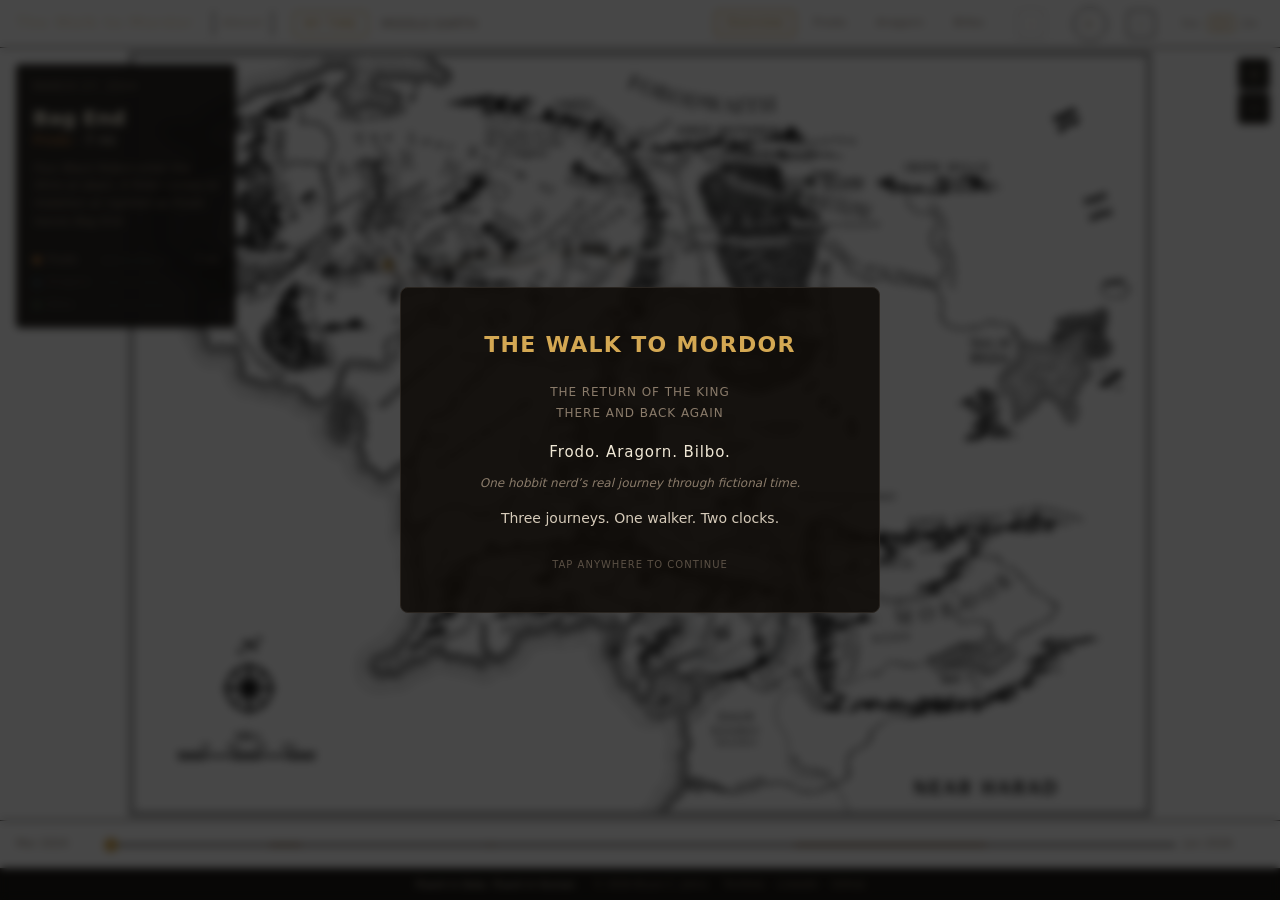
==== docs/static/index.html @ e33cec84 "feat(ui): add journey completion modal" ====
<!DOCTYPE html>
<html lang="en">
<head>
  <meta charset="utf-8">
  <meta name="viewport" content="width=device-width, initial-scale=1">
  <title>Walk to Mordor | A Personal Journey Through Middle-earth</title>
  <meta content="Bryan C. Johns" name="author" />
  <meta name="description" content="A personal walking journey mapped onto the journeys of Bilbo, Frodo, and Aragorn through Middle-earth, combining real-world steps, maps, and Tolkien's chronology.">

  <!-- Favicon -->
  <link rel="icon" type="image/x-icon" href="images/favicon.ico" />
  
  <!-- Open Graph metadata for social sharing -->
  <meta property="og:type" content="website" />
  <meta
    property="og:title"
    content="Walk to Mordor | A Personal Journey Through Middle-earth"
  />
  <meta
    property="og:description"
    content="A personal walking journey mapped onto the journeys of Bilbo, Frodo, and Aragorn through Middle-earth, combining real-world steps, maps, and Tolkien's chronology."
  />
  <meta
    property="og:image"
    content="https://johbry17.github.io/Walk-to-Mordor/static/images/masthead.png"
  />
  <meta property="og:image:width" content="1200" />
  <meta property="og:image:height" content="630" />
  <meta
    property="og:url"
    content="https://johbry17.github.io/Walk-to-Mordor/"
  />

  <!-- Twitter / X -->
  <meta name="twitter:card" content="summary_large_image" />
  <meta
    name="twitter:title"
    content="Walk to Mordor | A Personal Journey Through Middle-earth"
  />
  <meta
    name="twitter:description"
    content="A personal walking journey mapped onto the journeys of Bilbo, Frodo, and Aragorn through Middle-earth."
  />
  <meta
    name="twitter:image"
    content="https://johbry17.github.io/Walk-to-Mordor/static/images/masthead.png"
  />

  <!-- Stylesheet -->
  <link rel="stylesheet" href="css/styles.css">

</head>
<body>

  <!-- ── Header ───────────────────────────────────────────────────── -->
  <header class="site-header" role="banner">
    <div class="header-title">
      <span class="title-main">The Walk to Mordor</span>
      <!-- <span class="title-sub">Hobbit walkin' Middle-Earth</span> -->
    </div>

    <a href="about.html" class="header-about" title="About this project">About</a>

    <div class="clock-toggle" role="group" aria-label="Time mode">
      <button class="clock-btn active" data-clock="MY" aria-pressed="true" title="Follow my daily walking mileage, 2024-2026">My Time</button>
      <button class="clock-btn"        data-clock="ME" aria-pressed="false" title="Follow Tolkien's calendar of events, T.A. 2941-3019">Middle-earth</button>
    </div>

    <div class="mobile-header-break" aria-hidden="true"></div>

    <nav class="mode-nav" role="tablist" aria-label="Journey mode">
      <button class="mode-btn active" data-mode="ALL"     role="tab" aria-selected="true"  tabindex="0" title="Show the whole story">Overview</button>
      <button class="mode-btn"        data-mode="Mordor"  role="tab" aria-selected="false" tabindex="-1" title="Follow Frodo's journey">Frodo</button>
      <button class="mode-btn"        data-mode="Return"  role="tab" aria-selected="false" tabindex="-1" title="Follow Aragorn's journey">Aragorn</button>
      <button class="mode-btn"        data-mode="Hobbit"  role="tab" aria-selected="false" tabindex="-1" title="Follow Bilbo's journey">Bilbo</button>
    </nav>

    <button id="tl-prev" class="tl-nav-btn" aria-label="Previous step" title="Previous date (←)" disabled>‹</button>
    <button id="play-btn" class="play-btn" aria-label="Play journey" title="Play journey">
      <svg class="icon-play"  viewBox="0 0 24 24" aria-hidden="true"><polygon points="5,3 19,12 5,21"/></svg>
      <svg class="icon-pause" viewBox="0 0 24 24" aria-hidden="true" style="display:none"><rect x="6" y="4" width="4" height="16"/><rect x="14" y="4" width="4" height="16"/></svg>
    </button>
    <button id="tl-next" class="tl-nav-btn" aria-label="Next step" title="Next date (→)">›</button>

    <div class="tl-speed" role="group" aria-label="Playback speed">
      <button class="speed-btn" data-speed="0.5" aria-pressed="false" aria-label="Half speed" title="Play at half speed">½×</button>
      <button class="speed-btn active" data-speed="1" aria-pressed="true" aria-label="Normal speed" title="Play at normal speed">1×</button>
      <button class="speed-btn" data-speed="2" aria-pressed="false" aria-label="Double speed" title="Play at double speed">2×</button>
    </div>
  </header>

  <!-- ── Main area (map + info panel) ─────────────────────────────── -->
  <main class="main-area">

    <!-- Info panel floats over the map -->
    <aside class="info-panel" aria-live="polite" aria-label="Journey information">
      <div class="info-date" id="info-date">—</div>

      <div id="info-body"></div>

      <!-- Journey status rows (OVERVIEW mode, desktop only) -->
      <div class="journey-rows" id="journey-rows">
        <div class="journey-row" data-journey="Mordor">
          <span class="jr-dot" style="background:#C17F40"></span>
          <span class="jr-name">Frodo</span>
          <div class="jr-bar"><div class="jr-fill" id="fill-Mordor"></div></div>
          <span class="jr-val" id="val-Mordor">—</span>
        </div>
        <div class="journey-row" data-journey="Return">
          <span class="jr-dot" style="background:#4A7C8E"></span>
          <span class="jr-name">Aragorn</span>
          <div class="jr-bar"><div class="jr-fill" id="fill-Return"></div></div>
          <span class="jr-val" id="val-Return">—</span>
        </div>
        <div class="journey-row" data-journey="Hobbit">
          <span class="jr-dot" style="background:#5F8A5A"></span>
          <span class="jr-name">Bilbo</span>
          <div class="jr-bar"><div class="jr-fill" id="fill-Hobbit"></div></div>
          <span class="jr-val" id="val-Hobbit">—</span>
        </div>
      </div>
    </aside>

    <!-- Pause badge and reset: outside the transformable layer so they stay fixed -->
    <!-- Timeline state badges -->
    <div class="pause-badge" id="pause-badge" hidden>
      <span>⏸ Month-Long Pause</span><br>to Lament for Gandalf
    </div>
    <div class="timeline-badge timeline-badge--between" id="between-badge" hidden>
      ↔ Between Walking Challenges
    </div>
    <div class="timeline-badge timeline-badge--gap" id="gap-badge" hidden>
      Many Years Later…
    </div>

    <!-- Floating map controls: zoom + reset, top-right -->
    <div class="map-controls" role="group" aria-label="Map controls">
      <button class="map-ctrl-btn" id="zoom-in"   aria-label="Zoom in"       title="Zoom in">+</button>
      <button class="map-ctrl-btn" id="zoom-out"  aria-label="Zoom out"      title="Zoom out">−</button>
      <button class="map-ctrl-btn" id="reset-view" aria-label="Reset map view" title="Reset view (double-click map)">&#8857;</button>
    </div>

    <!-- Viewport clips; layer transforms for zoom/pan -->
    <div class="map-viewport" id="map-viewport">
      <div class="map-layer" id="map-layer">
        <img id="base-map"
             src="assets/preview-mapome-slim.svg"
             alt="Middle-earth map (mapome by k1tesurfen, CC BY-SA 4.0)"
             draggable="false">

        <svg id="overlay"
             viewBox="0 0 3200 2400"
             preserveAspectRatio="xMidYMid meet"
             aria-hidden="true">
          <!-- Populated by map.js -->
        </svg>
      </div>
    </div>

  </main>

  <!-- ── Timeline bar ──────────────────────────────────────────────── -->
  <footer class="timeline-bar" role="contentinfo">
    <span class="tl-label" id="tl-start" aria-hidden="true">—</span>

    <div class="tl-slider-wrap">
      <input type="range"
             id="timeline"
             class="timeline-slider"
             min="0" max="100" value="0" step="1"
             aria-label="Timeline position">
    </div>

    <span class="tl-label" id="tl-end" aria-hidden="true">—</span>
  </footer>

  <!-- Site footer -->
  <footer class="site-footer" role="contentinfo">
    <span class="footer-tagline">Fluent in Data. Fluent in Human.</span>

    <span class="footer-owner">
      &copy; <span id="copyright-year">2026</span>
      Bryan C. Johns
    </span>

    <nav class="footer-links" aria-label="External links">

      <a
        href="https://informedwanderer.com/"
        target="_blank"
        rel="noopener noreferrer"
        class="portfolio-link"
      >
        Portfolio
      </a>

      <a
        href="https://www.linkedin.com/in/b-johns/"
        target="_blank"
        rel="noopener noreferrer"
        class="linkedin-link"
      >
        LinkedIn
      </a>

      <a
        href="https://github.com/johbry17/walk-to-mordor"
        target="_blank"
        rel="noopener noreferrer"
        class="github-link"
      >
        GitHub
      </a>
    </nav>
  </footer>

  <script>
    const yearElement = document.getElementById('copyright-year');
    if (yearElement) {
      yearElement.textContent = new Date().getFullYear();
    }
  </script>

  <!-- Welcome modal — opens on every visit -->
  <dialog id="welcome-dialog" class="welcome-dialog">
    <div class="welcome-content">
      <h1 class="welcome-title">The Walk to Mordor</h1>
      <p class="welcome-subtitle">The Return of the King</p>
      <p class="welcome-subtitle">There and Back Again</p>
      <p class="welcome-characters">Frodo. Aragorn. Bilbo.</p>
      <p class="welcome-tagline">One hobbit nerd&#8217;s real journey through fictional time.</p>
      <p class="welcome-stat">Three journeys. One walker. Two clocks.</p>
      <p class="welcome-cta">Tap anywhere to continue</p>
    </div>
  </dialog>

  <!-- Clock / controls explainer — shown after welcome modal -->
  <div
    id="clock-popover"
    class="clock-popover"
    role="dialog"
    aria-label="Timeline instructions"
    hidden
  >

    <div class="clock-popover-title">Two timelines, one journey</div>

    <p>
      <strong>My Time</strong> follows my actual walks, 2024–2026.<br>
      <strong>Middle-earth Time</strong> follows Tolkien's chronology.
    </p>

    <p class="clock-popover-controls">
      <!-- <strong>Ready to explore?</strong> -->
      Play with <strong>▶</strong>, step days with <strong>‹ ›</strong>, and change speed with <strong>½×</strong> · <strong>1×</strong> · <strong>2×</strong>.
      Choose <strong>Overview</strong> for the whole story, or a <strong>character</strong> to follow one journey.
    </p>
  </div>

  <!-- Journey completion modal — My Time / Overview endpoint -->
  <dialog id="completion-dialog" class="completion-dialog">
    <div class="completion-content">
      <div class="completion-kicker">THE JOURNEY IS COMPLETE</div>

      <div class="completion-miles">4,400+ miles walked.</div>

      <!-- <div class="completion-journeys">
        Frodo. Aragorn. Bilbo.<br>
        Three journeys. One walker.
      </div> -->

      <div class="completion-rule"></div>

      <div class="completion-comparison">
        That's roughly the length of the<br>
        <strong>Silk Road.</strong>
      </div>

      <div class="completion-prompt">Tap anywhere to continue</div>
    </div>
  </dialog>

  <script src="js/timeline.js"></script>
  <script src="js/map.js"></script>
  <script src="js/pan-zoom.js"></script>
  <script src="js/app.js"></script>
</body>
</html>
---- docs/static/css/styles.css ----
/* ── Design tokens ──────────────────────────────────────────────────── */
:root {
  /* --bg:          #13110D; */
  --bg-overlay:  rgba(15, 12, 8, 0.88);
  --text:        #D6CBBA;
  --text-muted:  #8A7B6A; /* #6E6355 */
  --text-bright: #F0E8D6;
  --border:      #2A2520;

  --frodo:       #C17F40;
  --aragorn:     #4A7C8E;
  --bilbo:       #5F8A5A;
  --gold:        #D4A853;
  --pause:       #8B5E3C;

  --font: 'Segoe UI', system-ui, -apple-system, sans-serif;
  --radius: 4px;
  --transition: 120ms ease;
}

/* ── Reset ──────────────────────────────────────────────────────────── */
*, *::before, *::after { box-sizing: border-box; margin: 0; padding: 0; }

html, body {
  height: 100%;
  overflow: hidden;
}

body {
  display: flex;
  flex-direction: column;
  background: var(--bg);
  color: var(--text);
  font-family: var(--font);
  font-size: 14px;
  line-height: 1.5;
}

/* ── Welcome modal ──────────────────────────────────────────────────── */
.welcome-dialog {
  background: var(--bg-overlay);
  border: 1px solid var(--border);
  border-radius: 8px;
  padding: 2.5rem 3rem;
  max-width: 480px;
  width: 90vw;
  margin: auto;
  color: var(--text);
  font-family: var(--font);
  cursor: pointer;
  text-align: center;
  outline: none;
}

.welcome-dialog::backdrop {
  background: rgba(0, 0, 0, 0.72);
  backdrop-filter: blur(4px);
}

.welcome-title {
  font-size: 22px;
  font-weight: 600;
  color: var(--gold);
  letter-spacing: 0.06em;
  margin: 0 0 1.4rem;
  text-transform: uppercase;
}

.welcome-subtitle {
  font-size: 12px;
  color: var(--text-muted);
  letter-spacing: 0.08em;
  text-transform: uppercase;
  margin: 0.2rem 0;
}

.welcome-characters {
  font-size: 15px;
  color: var(--text-bright);
  letter-spacing: 0.06em;
  margin: 1.2rem 0 0.6rem;
}

.welcome-tagline {
  font-size: 12px;
  color: var(--text-muted);
  font-style: italic;
  margin: 0.4rem 0;
}

.welcome-stat {
  font-size: 14px;
  color: var(--text);
  font-weight: 500;
  margin: 1rem 0 0.2rem;
}

.welcome-aside {
  font-size: 11px;
  color: var(--text-muted);
  margin: 0 0 0.4rem;
}

.welcome-cta {
  font-size: 10px;
  color: var(--text-muted);
  letter-spacing: 0.1em;
  text-transform: uppercase;
  margin-top: 1.8rem;
  opacity: 0.6;
}

@media (max-width: 640px) {
  .welcome-dialog { padding: 2rem 1.5rem; }
  .welcome-title  { font-size: 18px; }
}

/* ── Clock / controls popover ─────────────────────────────────────── */
.clock-popover {
  position: fixed;
  z-index: 2000;

  width: min(330px, calc(100vw - 24px));
  padding: 16px 18px 15px;

  background: var(--bg-overlay);
  backdrop-filter: blur(8px);
  -webkit-backdrop-filter: blur(8px);

  color: var(--text);
  border: 1px solid var(--border);
  border-radius: var(--radius);

  box-shadow: 0 5px 20px rgba(0, 0, 0, 0.35);

  font-family: var(--font);
  font-size: 13px;
  line-height: 1.5;

  cursor: pointer;
  opacity: 0;
  transform: translateY(-4px);
  transition:
    opacity 180ms ease,
    transform 180ms ease;
}

.clock-popover.visible {
  opacity: 1;
  transform: translateY(0);
}

.clock-popover[hidden] {
  display: none;
}

.clock-popover-title {
  margin-bottom: 7px;
  padding-right: 18px;

  color: var(--text-bright);
  font-size: 15px;
  font-weight: 600;
  line-height: 1.3;
}

.clock-popover p {
  margin: 0;
}

.clock-popover strong {
  color: var(--gold);
  font-weight: 600;
}

.clock-popover-controls {
  margin-top: 10px !important;
  padding-top: 9px;

  border-top: 1px solid var(--border);
}

/* Little pointer toward the clock toggle */
.clock-popover::before {
  content: "";

  position: absolute;
  top: -7px;
  right: 34px;

  width: 12px;
  height: 12px;

  background: var(--bg-overlay);

  border-left: 1px solid var(--border);
  border-top: 1px solid var(--border);

  transform: rotate(45deg);
}

/* Mobile: anchor it to the bottom rather than squeezing the header */
@media (max-width: 640px) {

  .clock-popover {
    left: 12px !important;
    right: 12px;

    bottom: 64px;
    top: auto !important;

    width: auto;

    transform: translateY(4px);
  }

  .clock-popover.visible {
    transform: translateY(0);
  }

  .clock-popover::before {
    display: none;
  }
}


/* ── Journey completion modal ─────────────────────────────────────── */
.completion-dialog {
  width: min(520px, calc(100vw - 40px));
  margin: auto;
  padding: 0;
  border: 1px solid rgba(193, 127, 64, 0.45);
  border-radius: 4px;
  background: rgba(20, 25, 24, 0.97);
  color: #eee8dc;
  box-shadow: 0 20px 70px rgba(0, 0, 0, 0.55);
}

/* .completion-dialog::backdrop {
  background: rgba(8, 12, 11, 0.58);
  backdrop-filter: blur(3px);
} */

.completion-content {
  padding: 42px 38px 34px;
  text-align: center;
}

.completion-kicker {
  margin-bottom: 22px;
  color: #c17f40;
  font-size: 0.72rem;
  font-weight: 700;
  letter-spacing: 0.2em;
}

.completion-miles {
  margin-bottom: 24px;
  font-size: clamp(1.7rem, 5vw, 2.25rem);
  font-weight: 500;
  letter-spacing: 0.02em;
}

.completion-journeys {
  color: #d8d2c7;
  font-size: 1rem;
  line-height: 1.65;
}

.completion-rule {
  width: 48px;
  height: 1px;
  margin: 28px auto;
  background: rgba(193, 127, 64, 0.55);
}

.completion-comparison {
  color: #aaa79f;
  font-size: 0.92rem;
  line-height: 1.65;
}

.completion-comparison strong {
  color: #eee8dc;
  font-size: 1.05rem;
  font-weight: 500;
}

.completion-prompt {
  margin-top: 30px;
  color: #88857e;
  font-size: 0.68rem;
  letter-spacing: 0.08em;
}

@media (max-width: 600px) {
  .completion-content {
    padding: 34px 26px 28px;
  }

  .completion-dialog {
    width: calc(100vw - 28px);
  }
}

/* ── Header ─────────────────────────────────────────────────────────── */
.site-header {
  display: flex;
  align-items: center;
  gap: 20px;
  padding: 0 16px;
  height: 48px;
  border-bottom: 1px solid var(--border);
  flex-shrink: 0;
  /* background: rgba(10, 8, 5, 0.7); */
}

.header-title {
  display: flex;
  flex-direction: column;
  line-height: 1.15;
  flex-shrink: 0;
}
.title-main {
  font-size: 15px;
  font-weight: 600;
  color: var(--text-bright);
  letter-spacing: 0.04em;
}
.title-sub {
  font-size: 10px;
  color: var(--text-muted);
  letter-spacing: 0.06em;
  text-transform: uppercase;
}

/* About link */
.header-about {
  flex-shrink: 0;
  padding: 4px 8px;

  color: var(--text);
  text-decoration: none;

  font-size: 11px;
  font-weight: 600;
  letter-spacing: 0.08em;
  /* text-transform: uppercase; */

  border-left: 1px solid var(--border);
  border-right: 1px solid var(--border);

  transition:
    color var(--transition),
    border-color var(--transition);
}

.header-about:hover {
  color: var(--gold);
  border-color: var(--gold);
}

.header-about:focus-visible {
  outline: 2px solid var(--gold);
  outline-offset: 2px;
}

/* Clock toggle */
.clock-toggle {
  display: flex;
  gap: 2px;
  margin-right: auto;
  flex-shrink: 0;
}

.clock-btn {
  background: none;
  border: 1px solid transparent;
  color: var(--text-muted);
  padding: 3px 10px;
  border-radius: var(--radius);
  font: inherit;
  font-size: 12px;
  letter-spacing: 0.04em;
  text-transform: uppercase;
  cursor: pointer;
  transition: color var(--transition), border-color var(--transition), background var(--transition);
}
.clock-btn:hover { color: var(--text); border-color: var(--text-muted); }
.clock-btn.active,
.clock-btn[aria-pressed="true"] {
  color: var(--gold);
  border-color: var(--gold);
  background: rgba(255, 255, 255, 0.06);
}
.clock-btn:focus-visible { outline: 2px solid var(--gold); outline-offset: 2px; }

/* Mobile header break */
.mobile-header-break { display: none; }

/* Mode navigation */
.mode-nav {
  display: flex;
  gap: 4px;
  flex-shrink: 0;
}

.mode-btn {
  background: none;
  border: 1px solid transparent;
  color: var(--text-muted);
  padding: 4px 12px;
  border-radius: var(--radius);
  font: inherit;
  font-size: 11px;
  letter-spacing: 0.05em;
  /* text-transform: uppercase; */
  cursor: pointer;
  transition: color var(--transition), border-color var(--transition), background var(--transition);
}

.mode-btn:hover {
  color: var(--text);
  border-color: var(--border);
}

.mode-btn.active,
.mode-btn[aria-selected="true"] {
  color: var(--gold);
  border-color: var(--gold);
  background: rgba(212, 168, 83, 0.08);
}

.mode-btn:focus-visible {
  outline: 2px solid var(--gold);
  outline-offset: 2px;
}

/* Per-mode color accent when active */
.mode-btn[data-mode="Mordor"].active  { color: var(--frodo);   border-color: var(--frodo);   background: rgba(193, 127, 64, 0.1); }
.mode-btn[data-mode="Return"].active  { color: var(--aragorn); border-color: var(--aragorn); background: rgba(74, 124, 142, 0.1); }
.mode-btn[data-mode="Hobbit"].active  { color: var(--bilbo);   border-color: var(--bilbo);   background: rgba(95, 138, 90, 0.1); }

/* Play button */
.play-btn {
  margin-left: 8px;
  width: 34px;
  height: 34px;
  border-radius: 50%;
  border: 1px solid var(--border);
  background: rgba(255,255,255,0.04);
  color: var(--text);
  cursor: pointer;
  display: flex;
  align-items: center;
  justify-content: center;
  transition: border-color var(--transition), background var(--transition);
  flex-shrink: 0;
}
.play-btn:hover    { border-color: var(--gold); background: rgba(212, 168, 83, 0.1); }
.play-btn.playing  { border-color: var(--gold); color: var(--gold); }
.play-btn:focus-visible { outline: 2px solid var(--gold); outline-offset: 2px; }
.play-btn svg { width: 14px; height: 14px; fill: currentColor; }

/* ── Main area ──────────────────────────────────────────────────────── */
.main-area {
  flex: 1;
  position: relative;
  overflow: hidden;
  min-height: 0;
}

/* ── Map container ──────────────────────────────────────────────────── */
.map-viewport {
  position: absolute;
  inset: 0;
  overflow: hidden;
  cursor: grab;
  user-select: none;
  -webkit-user-select: none;
  touch-action: none;  /* pointer events own all map gestures */
}

.map-viewport.dragging {
  cursor: grabbing;
}

.map-layer {
  position: absolute;
  inset: 0;
  width: 100%;
  height: 100%;
  transform-origin: 0 0;
}

#base-map {
  display: block;
  width: 100%;
  height: 100%;
  object-fit: contain;
  object-position: center;
  user-select: none;
}

#overlay {
  position: absolute;
  inset: 0;
  width: 100%;
  height: 100%;
  pointer-events: none;
}

/* ── Info panel ─────────────────────────────────────────────────────── */
.info-panel {
  position: absolute;
  top: 16px;
  left: 16px;
  z-index: 10;
  background: var(--bg-overlay);
  backdrop-filter: blur(8px);
  -webkit-backdrop-filter: blur(8px);
  border: 1px solid var(--border);
  border-radius: var(--radius);
  padding: 14px 16px;
  min-width: 180px;
  max-width: 220px;
  display: flex;
  flex-direction: column;
  gap: 10px;
}

.info-date {
  font-size: 11px;
  letter-spacing: 0.08em;
  text-transform: uppercase;
  color: var(--text-muted);
}

.info-place {
  font-size: 20px;
  font-weight: 600;
  color: var(--text-bright);
  line-height: 1.2;
}

.info-miles {
  font-size: 13px;
  color: var(--gold);
  font-variant-numeric: tabular-nums;
}

.info-journey {
  font-size: 11px;
  color: var(--text-muted);
  text-transform: uppercase;
  letter-spacing: 0.06em;
  line-height: 1.6;
}

.info-journey strong {
  display: block;
  font-size: 13px;
  color: var(--text);
  text-transform: none;
  letter-spacing: 0;
  font-weight: 600;
  margin-bottom: 1px;
}

.info-event {
  font-size: 11.5px;
  color: var(--text-muted);
  font-style: italic;
  border-top: 1px solid var(--border);
  padding-top: 8px;
  line-height: 1.55;
}
.info-event.pause-event { color: var(--pause); }

/* Journey progress rows */
.journey-rows {
  display: flex;
  flex-direction: column;
  gap: 6px;
  border-top: 1px solid var(--border);
  padding-top: 10px;
}

.journey-row {
  display: grid;
  grid-template-columns: 8px 50px 1fr 44px;
  align-items: center;
  gap: 6px;
  font-size: 11px;
  opacity: 0.4;
  transition: opacity var(--transition);
}
.journey-row.has-progress { opacity: 1; }

.jr-dot  { width: 8px; height: 8px; border-radius: 50%; flex-shrink: 0; }
.jr-name { color: var(--text-muted); white-space: nowrap; }
.jr-bar  { height: 3px; background: rgba(255,255,255,0.08); border-radius: 2px; overflow: hidden; }
.jr-fill { height: 100%; border-radius: 2px; transition: width 200ms ease; width: 0; }
.jr-val  { text-align: right; color: var(--text-muted); font-variant-numeric: tabular-nums; white-space: nowrap; }

#fill-Mordor { background: var(--frodo); }
#fill-Return { background: var(--aragorn); }
#fill-Hobbit { background: var(--bilbo); }

/* Pause badges — centred near the top of the map area */
.pause-badge {
  position: absolute;
  top: 10px;
  left: 50%;
  transform: translateX(-50%);
  z-index: 11;
  background: rgba(139, 94, 60, 0.85);
  backdrop-filter: blur(8px);
  border: 1px solid var(--pause);
  border-radius: var(--radius);
  padding: 5px 12px;
  font-size: 11px;
  color: #E8C49A;
  letter-spacing: 0.05em;
  white-space: nowrap;
  pointer-events: none;
}

/* Timeline state badges */
.timeline-badge {
  position: absolute;
  top: 10px;
  left: 50%;
  transform: translateX(-50%);
  z-index: 11;

  backdrop-filter: blur(8px);
  -webkit-backdrop-filter: blur(8px);

  border: 1px solid;
  border-radius: var(--radius);
  padding: 5px 12px;

  font-size: 11px;
  letter-spacing: 0.05em;
  white-space: nowrap;
  pointer-events: none;
}

.timeline-badge--between {
  background: rgba(110, 99, 85, 0.82);
  border-color: var(--text-muted);
  color: var(--text);
}

.timeline-badge--gap {
  background: rgba(74, 124, 142, 0.82);
  border-color: var(--aragorn);
  color: var(--text-bright);
}

/* ── Map controls (zoom + reset) ────────────────────────────── */
.map-controls {
  position: absolute;
  top: 10px;
  right: 10px;
  z-index: 10;
  display: flex;
  flex-direction: column;
  gap: 2px;
}

.map-ctrl-btn {
  width: 32px;
  height: 32px;
  background: var(--bg-overlay);
  backdrop-filter: blur(8px);
  -webkit-backdrop-filter: blur(8px);
  border: 1px solid var(--border);
  border-radius: var(--radius);
  color: var(--text-muted);
  font-size: 17px;
  line-height: 1;
  font-family: var(--font);
  cursor: pointer;
  display: flex;
  align-items: center;
  justify-content: center;
  transition: color var(--transition), border-color var(--transition);
}
.map-ctrl-btn:hover { border-color: var(--gold); color: var(--text); }
.map-ctrl-btn:focus-visible { outline: 2px solid var(--gold); outline-offset: 2px; }

/* Reset button hides until the view is non-default */
#reset-view { display: none; }
#reset-view.visible { display: flex; }

/* ── Timeline bar ──────────────────────────────────────────────────── */
.timeline-bar {
  display: flex;
  align-items: center;
  gap: 8px;
  padding: 8px 16px;
  border-top: 1px solid var(--border);
  flex-shrink: 0;
  height: 48px;
}

/* ── Prev / Next nav buttons ───────────────────────────────── */
.tl-nav-btn {
  width: 28px;
  height: 28px;
  background: none;
  border: 1px solid var(--border);
  border-radius: var(--radius);
  color: var(--text-muted);
  font-size: 16px;
  line-height: 1;
  font-family: var(--font);
  cursor: pointer;
  display: flex;
  align-items: center;
  justify-content: center;
  flex-shrink: 0;
  transition: color var(--transition), border-color var(--transition);
}
.tl-nav-btn:hover:not(:disabled) { border-color: var(--gold); color: var(--text); }
.tl-nav-btn:disabled { opacity: 0.3; cursor: default; }
.tl-nav-btn:focus-visible { outline: 2px solid var(--gold); outline-offset: 2px; }

/* ── Speed control ───────────────────────────────────────────── */
.tl-speed {
  display: flex;
  gap: 2px;
  flex-shrink: 0;
}

.speed-btn {
  background: none;
  border: 1px solid transparent;
  border-radius: var(--radius);
  color: var(--text-muted);
  font-size: 10px;
  padding: 2px 5px;
  cursor: pointer;
  font-family: var(--font);
  letter-spacing: 0.02em;
  transition: color var(--transition), border-color var(--transition), background var(--transition);
}
.speed-btn:hover { color: var(--text); border-color: var(--border); }
.speed-btn.active,
.speed-btn[aria-pressed="true"] {
  color: var(--gold);
  border-color: var(--gold);
  background: rgba(212, 168, 83, 0.08);
}
.speed-btn:focus-visible { outline: 2px solid var(--gold); outline-offset: 2px; }

.tl-label {
  font-size: 11px;
  color: var(--text-muted);
  white-space: nowrap;
  width: 80px;
  flex-shrink: 0;
  font-variant-numeric: tabular-nums;
}

.tl-slider-wrap {
  flex: 1;
  position: relative;
  display: flex;
  align-items: center;
}

.timeline-slider {
  width: 100%;
  appearance: none;
  -webkit-appearance: none;
  height: 2px;
  background: var(--border);
  border-radius: 1px;
  cursor: pointer;
  outline: none;
  accent-color: var(--gold);
  position: relative;
  z-index: 2;
}

.timeline-slider::-webkit-slider-thumb {
  -webkit-appearance: none;
  width: 14px;
  height: 14px;
  border-radius: 50%;
  background: var(--gold);
  border: 2px solid var(--bg);
  cursor: pointer;
  transition: transform var(--transition);
}
.timeline-slider:hover::-webkit-slider-thumb { transform: scale(1.25); }
.timeline-slider::-moz-range-thumb {
  width: 14px;
  height: 14px;
  border-radius: 50%;
  background: var(--gold);
  border: 2px solid var(--bg);
  cursor: pointer;
}

.timeline-slider:focus-visible {
  outline: 2px solid var(--gold);
  outline-offset: 4px;
  border-radius: 2px;
}

/* Segment tick marks (empty — no longer drawn) */
.tl-ticks {
  position: absolute;
  inset: 0;
  pointer-events: none;
  z-index: 1;
}

/* Frodo My Time pause visual */
.tl-pause-range {
  position: absolute;
  top: 50%;
  transform: translateY(-50%);
  height: 6px;
  background: rgba(139, 94, 60, 0.35);
  border-radius: 3px;
  pointer-events: none;
  z-index: 3;
}

/* ── SVG route styles ───────────────────────────────────────────────── */
.route-ghost {
  fill: none;
  stroke-linecap: round;
  stroke-linejoin: round;
  transition: stroke-opacity 300ms ease;
}

.route-active {
  fill: none;
  stroke-linecap: round;
  stroke-linejoin: round;
  transition: none;
}

@media (prefers-reduced-motion: reduce) {
  .route-active { transition: none; }
  .play-btn { display: none; }
}

.marker-ring {
  fill: none;
  stroke-width: 2;
  opacity: 0.4;
}

/* Marker location cue */
@keyframes marker-location-cue {
  0% {
    transform: scale(0.65);
    opacity: 0;
    stroke-width: 2;
  }

  20% {
    transform: scale(1.7);
    opacity: 0.85;
    stroke-width: 7;
  }

  40% {
    transform: scale(1);
    opacity: 0.35;
    stroke-width: 2;
  }

  60% {
    transform: scale(1.5);
    opacity: 0.7;
    stroke-width: 5;
  }

  100% {
    transform: scale(1);
    opacity: 0.4;
    stroke-width: 2;
  }
}

.marker-ring.location-cue {
  transform-box: fill-box;
  transform-origin: center;
  animation: marker-location-cue 1200ms ease-out;
}

/* Reduced motion: brief static emphasis, no animation */
@media (prefers-reduced-motion: reduce) {
  .marker-ring.location-cue {
    animation: none;
    opacity: 0.9;
  }
}

.marker-core {
  /* fill: var(--gold); */
  stroke: #1a1612;
  stroke-width: 3;
}

/* Pulse animation for active marker */
@keyframes marker-pulse {
  0%   { r: 14; opacity: 0.7; }
  70%  { r: 22; opacity: 0; }
  100% { r: 22; opacity: 0; }
}

.marker-pulse {
  fill: var(--gold);
  opacity: 0;
  animation: marker-pulse 2s ease-out infinite;
}

@media (prefers-reduced-motion: reduce) {
  .marker-pulse { animation: none; display: none; }
}

/* ── Site footer ───────────────────────────────────────────────────── */

.site-footer {
  flex: 0 0 auto;

  min-height: 32px;
  padding: 7px 16px;

  display: flex;
  align-items: center;
  justify-content: center;
  gap: 16px;

  background: rgba(15, 12, 8, 0.94);
  border-top: 1px solid var(--border);

  color: var(--text-muted);
  font-size: 10px;
}

.footer-tagline {
  color: var(--text);
  font-style: italic;
}

.footer-owner {
  white-space: nowrap;
}

.footer-links {
  display: flex;
  align-items: center;
  gap: 12px;
}

.footer-links a {
  color: var(--text-muted);
  text-decoration: none;
  transition: color 120ms;
}

.footer-links a:hover,
.footer-links a:focus {
  color: var(--text-bright);
  text-decoration: underline;
}

@media (max-width: 640px) {
  .site-footer {
    min-height: 28px;
    padding: 6px 10px;
    gap: 10px;
    font-size: 9px;
  }

  .footer-tagline {
    display: none;
  }

  .footer-links {
    gap: 9px;
  }
  /* .site-footer {
    flex-direction: column;
    gap: 2px;
    padding: 5px 10px;
    height: auto;
    min-height: 38px;
  }

  .footer-tagline {
    display: block;
    font-size: 9px;
  }

  .footer-owner,
  .footer-links {
    font-size: 9px;
  } */
}

/* ── Responsive ─────────────────────────────────────────────────────── */

/* Dynamic viewport height where supported (avoids mobile browser chrome issues) */
@supports (height: 100dvh) {
  html, body { height: 100dvh; }
}

/* ─── Compact header / info layout ───────────────────── */
@media (max-width: 1024px) {
  /* Header: two-row layout */
  .site-header {
    flex-wrap: wrap;
    height: auto;
    padding: 5px 10px;
    gap: 4px;
    align-items: center;
  }
  /* Force everything after this element onto row 2 */
  .mobile-header-break { display: block; flex-basis: 100%; height: 0; }
  /* Row 1: title + About left, clocks right */
  .header-about { padding: 4px 8px; font-size: 10px; border-right: none; }
  .clock-toggle { margin-left: auto; margin-right: 0; }
  /* Row 2: journeys on the left */
  .mode-nav     { flex: 0 0; gap: 3px; }
  .mode-btn     { padding: 5px 9px; font-size: 10px; letter-spacing: 0.03em; }
  /* Group prev/play/next/speed together to the right */
  .tl-nav-btn   { margin-left: 0; }
  #tl-prev      { margin-left: auto; }
  .play-btn     { margin-left: 4px; width: 28px; height: 28px; }
  .tl-speed     { margin-left: 6px; }

  /* Info panel moves from top-left to bottom-left */
  .info-panel { top: auto; bottom: 16px; }
}

/* ─── Narrow phones (portrait and most landscape) ───────────────────── */
@media (max-width: 640px) {
  /* Compact mode buttons for narrow phones */
  .mode-btn { padding: 4px 6px; }
  .tl-speed { margin-left: 4px; }
  /* Info panel — bottom overlay; map controls no longer on right side */
  .info-panel {
    top: auto;
    bottom: 8px;
    left: 8px;
    right: 8px;
    max-width: none;
    min-width: 0;
    padding: 10px 12px;
    gap: 6px;
    max-height: 40%;
    overflow-y: auto;
  }
  .info-place  { font-size: 15px; }
  .journey-rows { display: none; }

  /* Map viewport shrinks to leave room for info panel */
  .map-viewport { bottom: 120px; }

  /* Timeline — slider on top row, labels + controls on bottom row */
  .timeline-bar {
    flex-wrap: wrap;
    height: auto;
    padding: 6px 10px;
    gap: 2px;
  }
  .tl-slider-wrap {
    order: -1;
    flex: 1 1 100%;
    margin-bottom: 2px;
  }
  .tl-label {
    display: block;
    width: auto;
    flex: 1;
    font-size: 10px;
  }
  .tl-label:first-child { text-align: left; }
  .tl-label:last-child  { text-align: right; }

  /* Larger thumb for touch */
  .timeline-slider::-webkit-slider-thumb { width: 20px; height: 20px; }
  .timeline-slider::-moz-range-thumb     { width: 20px; height: 20px; }
}

/* ─── Landscape phones (short viewport — overrides portrait-only styles) ── */
@media (max-height: 480px) {
  .site-header  { height: 36px; padding: 0 10px; gap: 8px; flex-wrap: nowrap; }
  .title-sub    { display: none; }
  .mode-btn     { padding: 3px 8px; font-size: 10.5px; }

  /* Info panel — stays top-left in landscape, compact */
  .info-panel {
    top: 48px;     /* below map-controls */
    left: 8px;
    right: auto;
    bottom: auto;
    max-width: 190px;
    max-height: none;
    overflow-y: visible;
    padding: 8px 10px;
    gap: 6px;
  }
  .info-place { font-size: 14px; }

  /* Restore map viewport in landscape */
  .map-viewport { bottom: 0; }

  /* Compact timeline */
  .timeline-bar   { height: 36px; padding: 6px 10px; flex-wrap: nowrap; }
  .tl-slider-wrap { order: 0; flex: 1; margin-bottom: 0; }
  .tl-label       { display: block; font-size: 10px; width: 60px; }
  .tl-label:first-child { text-align: left; }
  .tl-label:last-child  { text-align: right; }
}

/* ── Loading state ───────────────────────────────────────────────────── */
body.loading .main-area::after {
  content: 'Loading…';
  position: absolute;
  inset: 0;
  display: flex;
  align-items: center;
  justify-content: center;
  font-size: 13px;
  color: var(--text-muted);
  background: var(--bg);
}

body.loading .timeline-bar,
body.loading .mode-nav,
body.loading .play-btn { opacity: 0.3; pointer-events: none; }
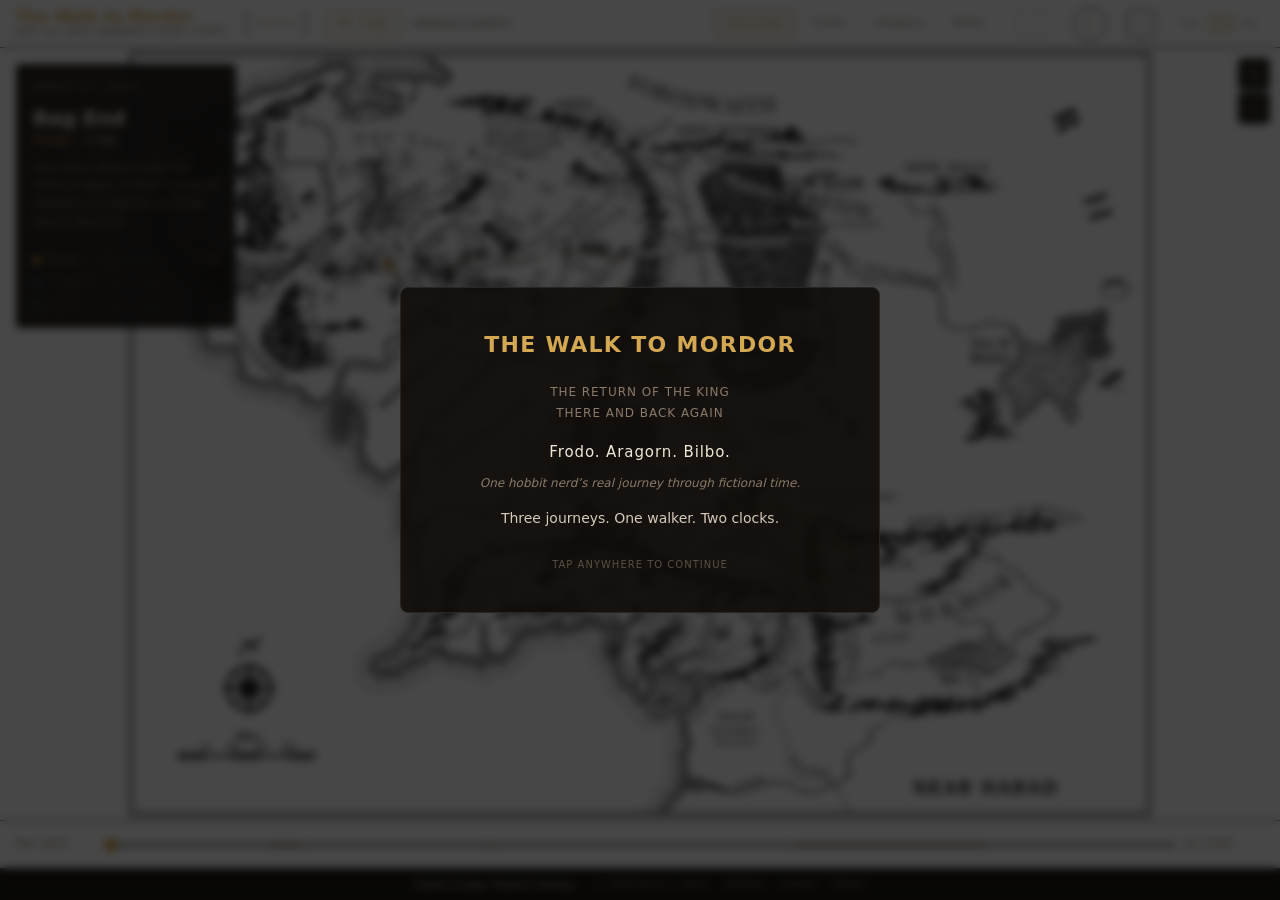
==== commit 532dff19: "style(header): update header title styling and subtitle copy" ====
--- a/docs/static/index.html
+++ b/docs/static/index.html
@@ -56,7 +56,7 @@
   <header class="site-header" role="banner">
     <div class="header-title">
       <span class="title-main">The Walk to Mordor</span>
-      <!-- <span class="title-sub">Hobbit walkin' Middle-Earth</span> -->
+      <span class="title-sub">Not all who wander count steps</span>
     </div>
 
     <a href="about.html" class="header-about" title="About this project">About</a>
@@ -276,6 +276,11 @@
         <strong>Silk Road.</strong>
       </div>
 
+      <div class="completion-aside">
+        And if you include the miles between challenges?<br>
+        <span id="completion-miles-value"></span> in all.
+      </div>
+
       <div class="completion-prompt">Tap anywhere to continue</div>
     </div>
   </dialog>
--- a/docs/static/css/styles.css
+++ b/docs/static/css/styles.css
@@ -95,12 +95,6 @@
   margin: 1rem 0 0.2rem;
 }
 
-.welcome-aside {
-  font-size: 11px;
-  color: var(--text-muted);
-  margin: 0 0 0.4rem;
-}
-
 .welcome-cta {
   font-size: 10px;
   color: var(--text-muted);
@@ -286,6 +280,12 @@
   font-weight: 500;
 }
 
+.completion-aside {
+  margin: 0.35rem 0 0;
+  font-size: 0.75rem;
+  color: var(--text-muted);
+}
+
 .completion-prompt {
   margin-top: 30px;
   color: #88857e;
@@ -324,7 +324,7 @@
 .title-main {
   font-size: 15px;
   font-weight: 600;
-  color: var(--text-bright);
+  color: var(--gold);
   letter-spacing: 0.04em;
 }
 .title-sub {
@@ -1029,6 +1029,7 @@
   /* Force everything after this element onto row 2 */
   .mobile-header-break { display: block; flex-basis: 100%; height: 0; }
   /* Row 1: title + About left, clocks right */
+  .title-sub { font-size: 8px; }
   .header-about { padding: 4px 8px; font-size: 10px; border-right: none; }
   .clock-toggle { margin-left: auto; margin-right: 0; }
   /* Row 2: journeys on the left */
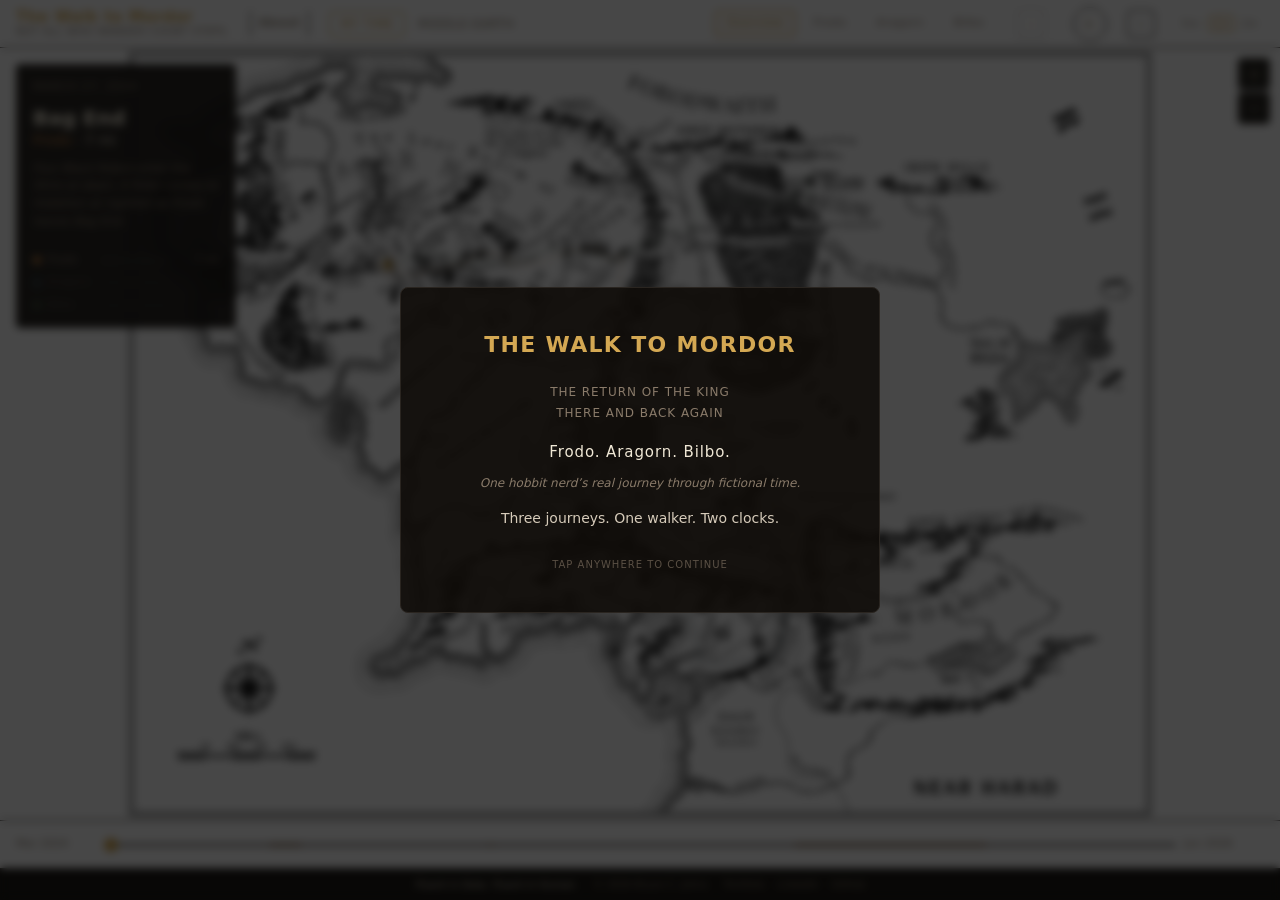
==== commit ae0f8933: "style(header): update header title styling and subtitle copy" ====
--- a/docs/static/index.html
+++ b/docs/static/index.html
@@ -56,7 +56,7 @@
   <header class="site-header" role="banner">
     <div class="header-title">
       <span class="title-main">The Walk to Mordor</span>
-      <span class="title-sub">Not all who wander count steps</span>
+      <span class="title-sub">Not all who wander count steps.</span>
     </div>
 
     <a href="about.html" class="header-about" title="About this project">About</a>
--- a/docs/static/css/styles.css
+++ b/docs/static/css/styles.css
@@ -339,7 +339,7 @@
   flex-shrink: 0;
   padding: 4px 8px;
 
-  color: var(--text);
+  color: var(--text-muted);
   text-decoration: none;
 
   font-size: 11px;
@@ -1047,6 +1047,7 @@
 
 /* ─── Narrow phones (portrait and most landscape) ───────────────────── */
 @media (max-width: 640px) {
+  .header-about { padding: 4px 6px;}
   /* Compact mode buttons for narrow phones */
   .mode-btn { padding: 4px 6px; }
   .tl-speed { margin-left: 4px; }
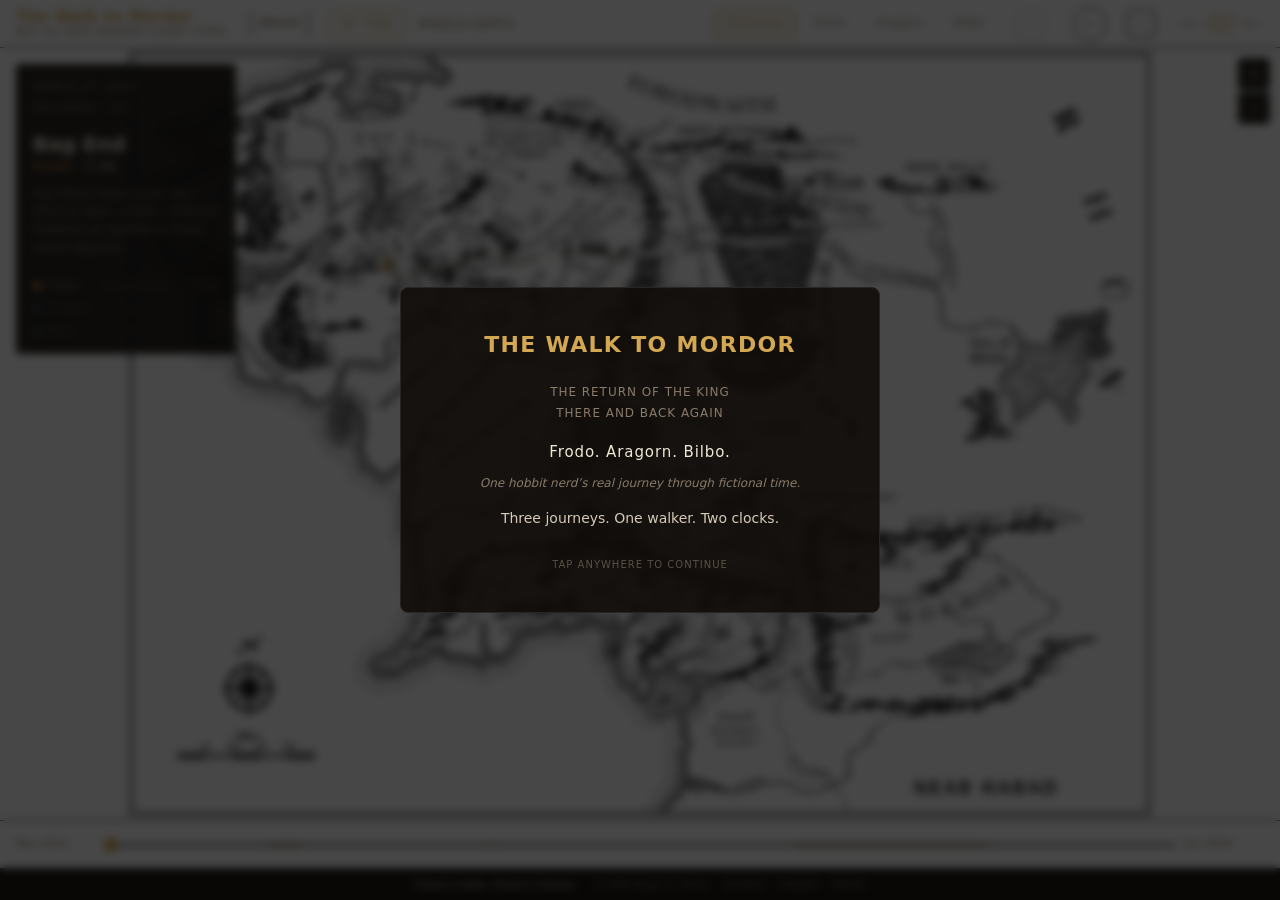
==== commit 7f908e99: "feat(map): add all time mileage to info panel" ====
--- a/docs/static/index.html
+++ b/docs/static/index.html
@@ -1,293 +1,455 @@
-<!DOCTYPE html>
+<!doctype html>
 <html lang="en">
-<head>
-  <meta charset="utf-8">
-  <meta name="viewport" content="width=device-width, initial-scale=1">
-  <title>Walk to Mordor | A Personal Journey Through Middle-earth</title>
-  <meta content="Bryan C. Johns" name="author" />
-  <meta name="description" content="A personal walking journey mapped onto the journeys of Bilbo, Frodo, and Aragorn through Middle-earth, combining real-world steps, maps, and Tolkien's chronology.">
-
-  <!-- Favicon -->
-  <link rel="icon" type="image/x-icon" href="images/favicon.ico" />
-  
-  <!-- Open Graph metadata for social sharing -->
-  <meta property="og:type" content="website" />
-  <meta
-    property="og:title"
-    content="Walk to Mordor | A Personal Journey Through Middle-earth"
-  />
-  <meta
-    property="og:description"
-    content="A personal walking journey mapped onto the journeys of Bilbo, Frodo, and Aragorn through Middle-earth, combining real-world steps, maps, and Tolkien's chronology."
-  />
-  <meta
-    property="og:image"
-    content="https://johbry17.github.io/Walk-to-Mordor/static/images/masthead.png"
-  />
-  <meta property="og:image:width" content="1200" />
-  <meta property="og:image:height" content="630" />
-  <meta
-    property="og:url"
-    content="https://johbry17.github.io/Walk-to-Mordor/"
-  />
-
-  <!-- Twitter / X -->
-  <meta name="twitter:card" content="summary_large_image" />
-  <meta
-    name="twitter:title"
-    content="Walk to Mordor | A Personal Journey Through Middle-earth"
-  />
-  <meta
-    name="twitter:description"
-    content="A personal walking journey mapped onto the journeys of Bilbo, Frodo, and Aragorn through Middle-earth."
-  />
-  <meta
-    name="twitter:image"
-    content="https://johbry17.github.io/Walk-to-Mordor/static/images/masthead.png"
-  />
-
-  <!-- Stylesheet -->
-  <link rel="stylesheet" href="css/styles.css">
-
-</head>
-<body>
-
-  <!-- ── Header ───────────────────────────────────────────────────── -->
-  <header class="site-header" role="banner">
-    <div class="header-title">
-      <span class="title-main">The Walk to Mordor</span>
-      <span class="title-sub">Not all who wander count steps.</span>
+  <head>
+    <meta charset="utf-8" />
+    <meta name="viewport" content="width=device-width, initial-scale=1" />
+    <title>Walk to Mordor | A Personal Journey Through Middle-earth</title>
+    <meta content="Bryan C. Johns" name="author" />
+    <meta
+      name="description"
+      content="A personal walking journey mapped onto the journeys of Bilbo, Frodo, and Aragorn through Middle-earth, combining real-world steps, maps, and Tolkien's chronology."
+    />
+
+    <!-- Favicon -->
+    <link rel="icon" type="image/x-icon" href="images/favicon.ico" />
+
+    <!-- Open Graph metadata for social sharing -->
+    <meta property="og:type" content="website" />
+    <meta
+      property="og:title"
+      content="Walk to Mordor | A Personal Journey Through Middle-earth"
+    />
+    <meta
+      property="og:description"
+      content="A personal walking journey mapped onto the journeys of Bilbo, Frodo, and Aragorn through Middle-earth, combining real-world steps, maps, and Tolkien's chronology."
+    />
+    <meta
+      property="og:image"
+      content="https://johbry17.github.io/Walk-to-Mordor/static/images/masthead.png"
+    />
+    <meta property="og:image:width" content="1200" />
+    <meta property="og:image:height" content="630" />
+    <meta
+      property="og:url"
+      content="https://johbry17.github.io/Walk-to-Mordor/"
+    />
+
+    <!-- Twitter / X -->
+    <meta name="twitter:card" content="summary_large_image" />
+    <meta
+      name="twitter:title"
+      content="Walk to Mordor | A Personal Journey Through Middle-earth"
+    />
+    <meta
+      name="twitter:description"
+      content="A personal walking journey mapped onto the journeys of Bilbo, Frodo, and Aragorn through Middle-earth."
+    />
+    <meta
+      name="twitter:image"
+      content="https://johbry17.github.io/Walk-to-Mordor/static/images/masthead.png"
+    />
+
+    <!-- Stylesheet -->
+    <link rel="stylesheet" href="css/styles.css" />
+  </head>
+  <body>
+    <!-- ── Header ───────────────────────────────────────────────────── -->
+    <header class="site-header" role="banner">
+      <div class="header-title">
+        <span class="title-main">The Walk to Mordor</span>
+        <span class="title-sub">Not all who wander count steps.</span>
+      </div>
+
+      <a href="about.html" class="header-about" title="About this project"
+        >About</a
+      >
+
+      <div class="clock-toggle" role="group" aria-label="Time mode">
+        <button
+          class="clock-btn active"
+          data-clock="MY"
+          aria-pressed="true"
+          title="Follow my daily walking mileage, 2024-2026"
+        >
+          My Time
+        </button>
+        <button
+          class="clock-btn"
+          data-clock="ME"
+          aria-pressed="false"
+          title="Follow Tolkien's calendar of events, T.A. 2941-3019"
+        >
+          Middle-earth
+        </button>
+      </div>
+
+      <div class="mobile-header-break" aria-hidden="true"></div>
+
+      <nav class="mode-nav" role="tablist" aria-label="Journey mode">
+        <button
+          class="mode-btn active"
+          data-mode="ALL"
+          role="tab"
+          aria-selected="true"
+          tabindex="0"
+          title="Show the whole story"
+        >
+          Overview
+        </button>
+        <button
+          class="mode-btn"
+          data-mode="Mordor"
+          role="tab"
+          aria-selected="false"
+          tabindex="-1"
+          title="Follow Frodo's journey"
+        >
+          Frodo
+        </button>
+        <button
+          class="mode-btn"
+          data-mode="Return"
+          role="tab"
+          aria-selected="false"
+          tabindex="-1"
+          title="Follow Aragorn's journey"
+        >
+          Aragorn
+        </button>
+        <button
+          class="mode-btn"
+          data-mode="Hobbit"
+          role="tab"
+          aria-selected="false"
+          tabindex="-1"
+          title="Follow Bilbo's journey"
+        >
+          Bilbo
+        </button>
+      </nav>
+
+      <button
+        id="tl-prev"
+        class="tl-nav-btn"
+        aria-label="Previous step"
+        title="Previous date (←)"
+        disabled
+      >
+        ‹
+      </button>
+      <button
+        id="play-btn"
+        class="play-btn"
+        aria-label="Play journey"
+        title="Play journey"
+      >
+        <svg class="icon-play" viewBox="0 0 24 24" aria-hidden="true">
+          <polygon points="5,3 19,12 5,21" />
+        </svg>
+        <svg
+          class="icon-pause"
+          viewBox="0 0 24 24"
+          aria-hidden="true"
+          style="display: none"
+        >
+          <rect x="6" y="4" width="4" height="16" />
+          <rect x="14" y="4" width="4" height="16" />
+        </svg>
+      </button>
+      <button
+        id="tl-next"
+        class="tl-nav-btn"
+        aria-label="Next step"
+        title="Next date (→)"
+      >
+        ›
+      </button>
+
+      <div class="tl-speed" role="group" aria-label="Playback speed">
+        <button
+          class="speed-btn"
+          data-speed="0.5"
+          aria-pressed="false"
+          aria-label="Half speed"
+          title="Play at half speed"
+        >
+          ½×
+        </button>
+        <button
+          class="speed-btn active"
+          data-speed="1"
+          aria-pressed="true"
+          aria-label="Normal speed"
+          title="Play at normal speed"
+        >
+          1×
+        </button>
+        <button
+          class="speed-btn"
+          data-speed="2"
+          aria-pressed="false"
+          aria-label="Double speed"
+          title="Play at double speed"
+        >
+          2×
+        </button>
+      </div>
+    </header>
+
+    <!-- ── Main area (map + info panel) ────────────────────────────────────────── -->
+    <main class="main-area">
+      <!-- Info panel floats over the map ─────────────────────────────── -->
+      <aside
+        class="info-panel"
+        aria-live="polite"
+        aria-label="Journey information"
+      >
+        <div class="info-date" id="info-date">—</div>
+
+        <div id="all-time-total" class="all-time-total" hidden>
+          <span class="all-time-total__label">Total walked · </span>
+          <strong id="all-time-miles">—</strong>
+        </div>
+
+        <div id="info-body"></div>
+
+        <!-- Journey status rows -->
+        <div class="journey-rows" id="journey-rows">
+          <div class="journey-row" data-journey="Mordor">
+            <span class="jr-dot" style="background: #c17f40"></span>
+            <span class="jr-name">Frodo</span>
+            <div class="jr-bar">
+              <div class="jr-fill" id="fill-Mordor"></div>
+            </div>
+            <span class="jr-val" id="val-Mordor">—</span>
+          </div>
+          <div class="journey-row" data-journey="Return">
+            <span class="jr-dot" style="background: #4a7c8e"></span>
+            <span class="jr-name">Aragorn</span>
+            <div class="jr-bar">
+              <div class="jr-fill" id="fill-Return"></div>
+            </div>
+            <span class="jr-val" id="val-Return">—</span>
+          </div>
+          <div class="journey-row" data-journey="Hobbit">
+            <span class="jr-dot" style="background: #5f8a5a"></span>
+            <span class="jr-name">Bilbo</span>
+            <div class="jr-bar">
+              <div class="jr-fill" id="fill-Hobbit"></div>
+            </div>
+            <span class="jr-val" id="val-Hobbit">—</span>
+          </div>
+        </div>
+      </aside>
+
+      <!-- Pause badge and reset: outside the transformable layer so they stay fixed ─────────────────── -->
+      <!-- Timeline state badges -->
+      <div class="pause-badge" id="pause-badge" hidden>
+        <span>⏸ Month-Long Pause</span><br />to Lament for Gandalf
+      </div>
+      <div
+        class="timeline-badge timeline-badge--between"
+        id="between-badge"
+        hidden
+      >
+        ↔ Between Walking Challenges
+      </div>
+      <div class="timeline-badge timeline-badge--gap" id="gap-badge" hidden>
+        Many Years Later…
+      </div>
+
+      <!-- Floating map controls: zoom + reset, top-right ─────────────────────────────── -->
+      <div class="map-controls" role="group" aria-label="Map controls">
+        <button
+          class="map-ctrl-btn"
+          id="zoom-in"
+          aria-label="Zoom in"
+          title="Zoom in"
+        >
+          +
+        </button>
+        <button
+          class="map-ctrl-btn"
+          id="zoom-out"
+          aria-label="Zoom out"
+          title="Zoom out"
+        >
+          −
+        </button>
+        <button
+          class="map-ctrl-btn"
+          id="reset-view"
+          aria-label="Reset map view"
+          title="Reset view (double-click map)"
+        >
+          &#8857;
+        </button>
+      </div>
+
+      <!-- Viewport clips; layer transforms for zoom/pan ─────────────────────────────── -->
+      <div class="map-viewport" id="map-viewport">
+        <div class="map-layer" id="map-layer">
+          <img
+            id="base-map"
+            src="assets/preview-mapome-slim.svg"
+            alt="Middle-earth map (mapome by k1tesurfen, CC BY-SA 4.0)"
+            draggable="false"
+          />
+
+          <svg
+            id="overlay"
+            viewBox="0 0 3200 2400"
+            preserveAspectRatio="xMidYMid meet"
+            aria-hidden="true"
+          >
+            <!-- Populated by map.js -->
+          </svg>
+        </div>
+      </div>
+    </main>
+
+    <!-- ── Timeline bar ──────────────────────────────────────────────── -->
+    <footer class="timeline-bar" role="contentinfo">
+      <span class="tl-label" id="tl-start" aria-hidden="true">—</span>
+
+      <div class="tl-slider-wrap">
+        <input
+          type="range"
+          id="timeline"
+          class="timeline-slider"
+          min="0"
+          max="100"
+          value="0"
+          step="1"
+          aria-label="Timeline position"
+        />
+      </div>
+
+      <span class="tl-label" id="tl-end" aria-hidden="true">—</span>
+    </footer>
+
+    <!-- Site footer ──────────────────────────────────────────────── -->
+    <footer class="site-footer" role="contentinfo">
+      <span class="footer-tagline">Fluent in Data. Fluent in Human.</span>
+
+      <span class="footer-owner">
+        &copy; <span id="copyright-year">2026</span>
+        Bryan C. Johns
+      </span>
+
+      <nav class="footer-links" aria-label="External links">
+        <a
+          href="https://informedwanderer.com/"
+          target="_blank"
+          rel="noopener noreferrer"
+          class="portfolio-link"
+        >
+          Portfolio
+        </a>
+
+        <a
+          href="https://www.linkedin.com/in/b-johns/"
+          target="_blank"
+          rel="noopener noreferrer"
+          class="linkedin-link"
+        >
+          LinkedIn
+        </a>
+
+        <a
+          href="https://github.com/johbry17/walk-to-mordor"
+          target="_blank"
+          rel="noopener noreferrer"
+          class="github-link"
+        >
+          GitHub
+        </a>
+      </nav>
+    </footer>
+
+    <script>
+      const yearElement = document.getElementById("copyright-year");
+      if (yearElement) {
+        yearElement.textContent = new Date().getFullYear();
+      }
+    </script>
+
+    <!-- Modals ────────────────────────────────────────────────────────────── -->
+
+    <!-- Welcome modal — opens on every visit -->
+    <dialog id="welcome-dialog" class="welcome-dialog">
+      <div class="welcome-content">
+        <h1 class="welcome-title">The Walk to Mordor</h1>
+        <p class="welcome-subtitle">The Return of the King</p>
+        <p class="welcome-subtitle">There and Back Again</p>
+        <p class="welcome-characters">Frodo. Aragorn. Bilbo.</p>
+        <p class="welcome-tagline">
+          One hobbit nerd&#8217;s real journey through fictional time.
+        </p>
+        <p class="welcome-stat">Three journeys. One walker. Two clocks.</p>
+        <p class="welcome-cta">Tap anywhere to continue</p>
+      </div>
+    </dialog>
+
+    <!-- Clock / controls explainer — shown after welcome modal -->
+    <div
+      id="clock-popover"
+      class="clock-popover"
+      role="dialog"
+      aria-label="Timeline instructions"
+      hidden
+    >
+      <div class="clock-popover-title">Two timelines, one journey</div>
+
+      <p>
+        <strong>My Time</strong> follows my actual walks, 2024–2026.<br />
+        <strong>Middle-earth Time</strong> follows Tolkien's chronology.
+      </p>
+
+      <p class="clock-popover-controls">
+        <!-- <strong>Ready to explore?</strong> -->
+        Play with <strong>▶</strong>, step days with <strong>‹ ›</strong>, and
+        change speed with <strong>½×</strong> · <strong>1×</strong> ·
+        <strong>2×</strong>. Choose <strong>Overview</strong> for the whole
+        story, or a <strong>character</strong> to follow one journey.<br />
+        <strong>About</strong> explores the data, design decisions, and
+        technical challenges behind the project.
+      </p>
     </div>
 
-    <a href="about.html" class="header-about" title="About this project">About</a>
-
-    <div class="clock-toggle" role="group" aria-label="Time mode">
-      <button class="clock-btn active" data-clock="MY" aria-pressed="true" title="Follow my daily walking mileage, 2024-2026">My Time</button>
-      <button class="clock-btn"        data-clock="ME" aria-pressed="false" title="Follow Tolkien's calendar of events, T.A. 2941-3019">Middle-earth</button>
-    </div>
-
-    <div class="mobile-header-break" aria-hidden="true"></div>
-
-    <nav class="mode-nav" role="tablist" aria-label="Journey mode">
-      <button class="mode-btn active" data-mode="ALL"     role="tab" aria-selected="true"  tabindex="0" title="Show the whole story">Overview</button>
-      <button class="mode-btn"        data-mode="Mordor"  role="tab" aria-selected="false" tabindex="-1" title="Follow Frodo's journey">Frodo</button>
-      <button class="mode-btn"        data-mode="Return"  role="tab" aria-selected="false" tabindex="-1" title="Follow Aragorn's journey">Aragorn</button>
-      <button class="mode-btn"        data-mode="Hobbit"  role="tab" aria-selected="false" tabindex="-1" title="Follow Bilbo's journey">Bilbo</button>
-    </nav>
-
-    <button id="tl-prev" class="tl-nav-btn" aria-label="Previous step" title="Previous date (←)" disabled>‹</button>
-    <button id="play-btn" class="play-btn" aria-label="Play journey" title="Play journey">
-      <svg class="icon-play"  viewBox="0 0 24 24" aria-hidden="true"><polygon points="5,3 19,12 5,21"/></svg>
-      <svg class="icon-pause" viewBox="0 0 24 24" aria-hidden="true" style="display:none"><rect x="6" y="4" width="4" height="16"/><rect x="14" y="4" width="4" height="16"/></svg>
-    </button>
-    <button id="tl-next" class="tl-nav-btn" aria-label="Next step" title="Next date (→)">›</button>
-
-    <div class="tl-speed" role="group" aria-label="Playback speed">
-      <button class="speed-btn" data-speed="0.5" aria-pressed="false" aria-label="Half speed" title="Play at half speed">½×</button>
-      <button class="speed-btn active" data-speed="1" aria-pressed="true" aria-label="Normal speed" title="Play at normal speed">1×</button>
-      <button class="speed-btn" data-speed="2" aria-pressed="false" aria-label="Double speed" title="Play at double speed">2×</button>
-    </div>
-  </header>
-
-  <!-- ── Main area (map + info panel) ─────────────────────────────── -->
-  <main class="main-area">
-
-    <!-- Info panel floats over the map -->
-    <aside class="info-panel" aria-live="polite" aria-label="Journey information">
-      <div class="info-date" id="info-date">—</div>
-
-      <div id="info-body"></div>
-
-      <!-- Journey status rows (OVERVIEW mode, desktop only) -->
-      <div class="journey-rows" id="journey-rows">
-        <div class="journey-row" data-journey="Mordor">
-          <span class="jr-dot" style="background:#C17F40"></span>
-          <span class="jr-name">Frodo</span>
-          <div class="jr-bar"><div class="jr-fill" id="fill-Mordor"></div></div>
-          <span class="jr-val" id="val-Mordor">—</span>
-        </div>
-        <div class="journey-row" data-journey="Return">
-          <span class="jr-dot" style="background:#4A7C8E"></span>
-          <span class="jr-name">Aragorn</span>
-          <div class="jr-bar"><div class="jr-fill" id="fill-Return"></div></div>
-          <span class="jr-val" id="val-Return">—</span>
-        </div>
-        <div class="journey-row" data-journey="Hobbit">
-          <span class="jr-dot" style="background:#5F8A5A"></span>
-          <span class="jr-name">Bilbo</span>
-          <div class="jr-bar"><div class="jr-fill" id="fill-Hobbit"></div></div>
-          <span class="jr-val" id="val-Hobbit">—</span>
-        </div>
-      </div>
-    </aside>
-
-    <!-- Pause badge and reset: outside the transformable layer so they stay fixed -->
-    <!-- Timeline state badges -->
-    <div class="pause-badge" id="pause-badge" hidden>
-      <span>⏸ Month-Long Pause</span><br>to Lament for Gandalf
-    </div>
-    <div class="timeline-badge timeline-badge--between" id="between-badge" hidden>
-      ↔ Between Walking Challenges
-    </div>
-    <div class="timeline-badge timeline-badge--gap" id="gap-badge" hidden>
-      Many Years Later…
-    </div>
-
-    <!-- Floating map controls: zoom + reset, top-right -->
-    <div class="map-controls" role="group" aria-label="Map controls">
-      <button class="map-ctrl-btn" id="zoom-in"   aria-label="Zoom in"       title="Zoom in">+</button>
-      <button class="map-ctrl-btn" id="zoom-out"  aria-label="Zoom out"      title="Zoom out">−</button>
-      <button class="map-ctrl-btn" id="reset-view" aria-label="Reset map view" title="Reset view (double-click map)">&#8857;</button>
-    </div>
-
-    <!-- Viewport clips; layer transforms for zoom/pan -->
-    <div class="map-viewport" id="map-viewport">
-      <div class="map-layer" id="map-layer">
-        <img id="base-map"
-             src="assets/preview-mapome-slim.svg"
-             alt="Middle-earth map (mapome by k1tesurfen, CC BY-SA 4.0)"
-             draggable="false">
-
-        <svg id="overlay"
-             viewBox="0 0 3200 2400"
-             preserveAspectRatio="xMidYMid meet"
-             aria-hidden="true">
-          <!-- Populated by map.js -->
-        </svg>
-      </div>
-    </div>
-
-  </main>
-
-  <!-- ── Timeline bar ──────────────────────────────────────────────── -->
-  <footer class="timeline-bar" role="contentinfo">
-    <span class="tl-label" id="tl-start" aria-hidden="true">—</span>
-
-    <div class="tl-slider-wrap">
-      <input type="range"
-             id="timeline"
-             class="timeline-slider"
-             min="0" max="100" value="0" step="1"
-             aria-label="Timeline position">
-    </div>
-
-    <span class="tl-label" id="tl-end" aria-hidden="true">—</span>
-  </footer>
-
-  <!-- Site footer -->
-  <footer class="site-footer" role="contentinfo">
-    <span class="footer-tagline">Fluent in Data. Fluent in Human.</span>
-
-    <span class="footer-owner">
-      &copy; <span id="copyright-year">2026</span>
-      Bryan C. Johns
-    </span>
-
-    <nav class="footer-links" aria-label="External links">
-
-      <a
-        href="https://informedwanderer.com/"
-        target="_blank"
-        rel="noopener noreferrer"
-        class="portfolio-link"
-      >
-        Portfolio
-      </a>
-
-      <a
-        href="https://www.linkedin.com/in/b-johns/"
-        target="_blank"
-        rel="noopener noreferrer"
-        class="linkedin-link"
-      >
-        LinkedIn
-      </a>
-
-      <a
-        href="https://github.com/johbry17/walk-to-mordor"
-        target="_blank"
-        rel="noopener noreferrer"
-        class="github-link"
-      >
-        GitHub
-      </a>
-    </nav>
-  </footer>
-
-  <script>
-    const yearElement = document.getElementById('copyright-year');
-    if (yearElement) {
-      yearElement.textContent = new Date().getFullYear();
-    }
-  </script>
-
-  <!-- Welcome modal — opens on every visit -->
-  <dialog id="welcome-dialog" class="welcome-dialog">
-    <div class="welcome-content">
-      <h1 class="welcome-title">The Walk to Mordor</h1>
-      <p class="welcome-subtitle">The Return of the King</p>
-      <p class="welcome-subtitle">There and Back Again</p>
-      <p class="welcome-characters">Frodo. Aragorn. Bilbo.</p>
-      <p class="welcome-tagline">One hobbit nerd&#8217;s real journey through fictional time.</p>
-      <p class="welcome-stat">Three journeys. One walker. Two clocks.</p>
-      <p class="welcome-cta">Tap anywhere to continue</p>
-    </div>
-  </dialog>
-
-  <!-- Clock / controls explainer — shown after welcome modal -->
-  <div
-    id="clock-popover"
-    class="clock-popover"
-    role="dialog"
-    aria-label="Timeline instructions"
-    hidden
-  >
-
-    <div class="clock-popover-title">Two timelines, one journey</div>
-
-    <p>
-      <strong>My Time</strong> follows my actual walks, 2024–2026.<br>
-      <strong>Middle-earth Time</strong> follows Tolkien's chronology.
-    </p>
-
-    <p class="clock-popover-controls">
-      <!-- <strong>Ready to explore?</strong> -->
-      Play with <strong>▶</strong>, step days with <strong>‹ ›</strong>, and change speed with <strong>½×</strong> · <strong>1×</strong> · <strong>2×</strong>.
-      Choose <strong>Overview</strong> for the whole story, or a <strong>character</strong> to follow one journey.
-    </p>
-  </div>
-
-  <!-- Journey completion modal — My Time / Overview endpoint -->
-  <dialog id="completion-dialog" class="completion-dialog">
-    <div class="completion-content">
-      <div class="completion-kicker">THE JOURNEY IS COMPLETE</div>
-
-      <div class="completion-miles">4,400+ miles walked.</div>
-
-      <!-- <div class="completion-journeys">
+    <!-- Journey completion modal — My Time / Overview endpoint -->
+    <dialog id="completion-dialog" class="completion-dialog">
+      <div class="completion-content">
+        <div class="completion-kicker">THE JOURNEY IS COMPLETE</div>
+
+        <div class="completion-miles">4,400+ miles walked.</div>
+
+        <!-- <div class="completion-journeys">
         Frodo. Aragorn. Bilbo.<br>
         Three journeys. One walker.
       </div> -->
 
-      <div class="completion-rule"></div>
-
-      <div class="completion-comparison">
-        That's roughly the length of the<br>
-        <strong>Silk Road.</strong>
-      </div>
-
-      <div class="completion-aside">
-        And if you include the miles between challenges?<br>
-        <span id="completion-miles-value"></span> in all.
-      </div>
-
-      <div class="completion-prompt">Tap anywhere to continue</div>
-    </div>
-  </dialog>
-
-  <script src="js/timeline.js"></script>
-  <script src="js/map.js"></script>
-  <script src="js/pan-zoom.js"></script>
-  <script src="js/app.js"></script>
-</body>
+        <div class="completion-rule"></div>
+
+        <div class="completion-comparison">
+          That's roughly the length of the<br />
+          <strong>Silk Road.</strong>
+        </div>
+
+        <div class="completion-aside">
+          And if you include the miles between challenges?<br />
+          <span id="completion-miles-value"></span> in all.
+        </div>
+
+        <div class="completion-prompt">Tap anywhere to continue</div>
+      </div>
+    </dialog>
+
+    <!-- JavaScript ────────────────────────────────────────────────────────── -->
+
+    <script src="js/timeline.js"></script>
+    <script src="js/map.js"></script>
+    <script src="js/pan-zoom.js"></script>
+    <script src="js/app.js"></script>
+  </body>
 </html>
--- a/docs/static/css/styles.css
+++ b/docs/static/css/styles.css
@@ -193,31 +193,6 @@
   transform: rotate(45deg);
 }
 
-/* Mobile: anchor it to the bottom rather than squeezing the header */
-@media (max-width: 640px) {
-
-  .clock-popover {
-    left: 12px !important;
-    right: 12px;
-
-    bottom: 64px;
-    top: auto !important;
-
-    width: auto;
-
-    transform: translateY(4px);
-  }
-
-  .clock-popover.visible {
-    transform: translateY(0);
-  }
-
-  .clock-popover::before {
-    display: none;
-  }
-}
-
-
 /* ── Journey completion modal ─────────────────────────────────────── */
 .completion-dialog {
   width: min(520px, calc(100vw - 40px));
@@ -536,6 +511,34 @@
   color: var(--text-muted);
 }
 
+/* Cumulative mileage in Overview My Time */
+/* All-time mileage — quiet metadata */
+.all-time-total {
+  display: flex;
+  align-items: baseline;
+  gap: 0.35rem;
+  margin-top: -10px;     /* Closer to the date */
+  margin-bottom: 8px;  /* More separation from the place */
+  border-top: 1px solid var(--border);
+  padding-top: 4px;
+  font-size: 10px;
+  line-height: 1.3;
+  color: var(--text-muted);
+}
+.all-time-total__label {
+  flex-shrink: 0;
+}
+.all-time-total strong {
+  font-size: inherit;
+  font-weight: 400;
+  color: var(--text-muted);
+  font-variant-numeric: tabular-nums;
+}
+.all-time-total[hidden] {
+  display: none !important;
+}
+
+/* Narrative Summary (Location, miles, events) */
 .info-place {
   font-size: 20px;
   font-weight: 600;
@@ -596,6 +599,9 @@
   transition: opacity var(--transition);
 }
 .journey-row.has-progress { opacity: 1; }
+.journey-row[hidden] {
+  display: none;
+}
 
 .jr-dot  { width: 8px; height: 8px; border-radius: 50%; flex-shrink: 0; }
 .jr-name { color: var(--text-muted); white-space: nowrap; }
@@ -607,7 +613,7 @@
 #fill-Return { background: var(--aragorn); }
 #fill-Hobbit { background: var(--bilbo); }
 
-/* Pause badges — centred near the top of the map area */
+/* Pause badges — centred near the top of the map area ────────────────────── */
 .pause-badge {
   position: absolute;
   top: 10px;
@@ -1047,7 +1053,7 @@
 
 /* ─── Narrow phones (portrait and most landscape) ───────────────────── */
 @media (max-width: 640px) {
-  .header-about { padding: 4px 6px;}
+  .clock-btn { padding: 3px 6px; font-size: 11px; }
   /* Compact mode buttons for narrow phones */
   .mode-btn { padding: 4px 6px; }
   .tl-speed { margin-left: 4px; }
@@ -1065,10 +1071,10 @@
     overflow-y: auto;
   }
   .info-place  { font-size: 15px; }
-  .journey-rows { display: none; }
+  .journey-rows { display: flex; }
 
   /* Map viewport shrinks to leave room for info panel */
-  .map-viewport { bottom: 120px; }
+  .map-viewport { bottom: 165px; }
 
   /* Timeline — slider on top row, labels + controls on bottom row */
   .timeline-bar {
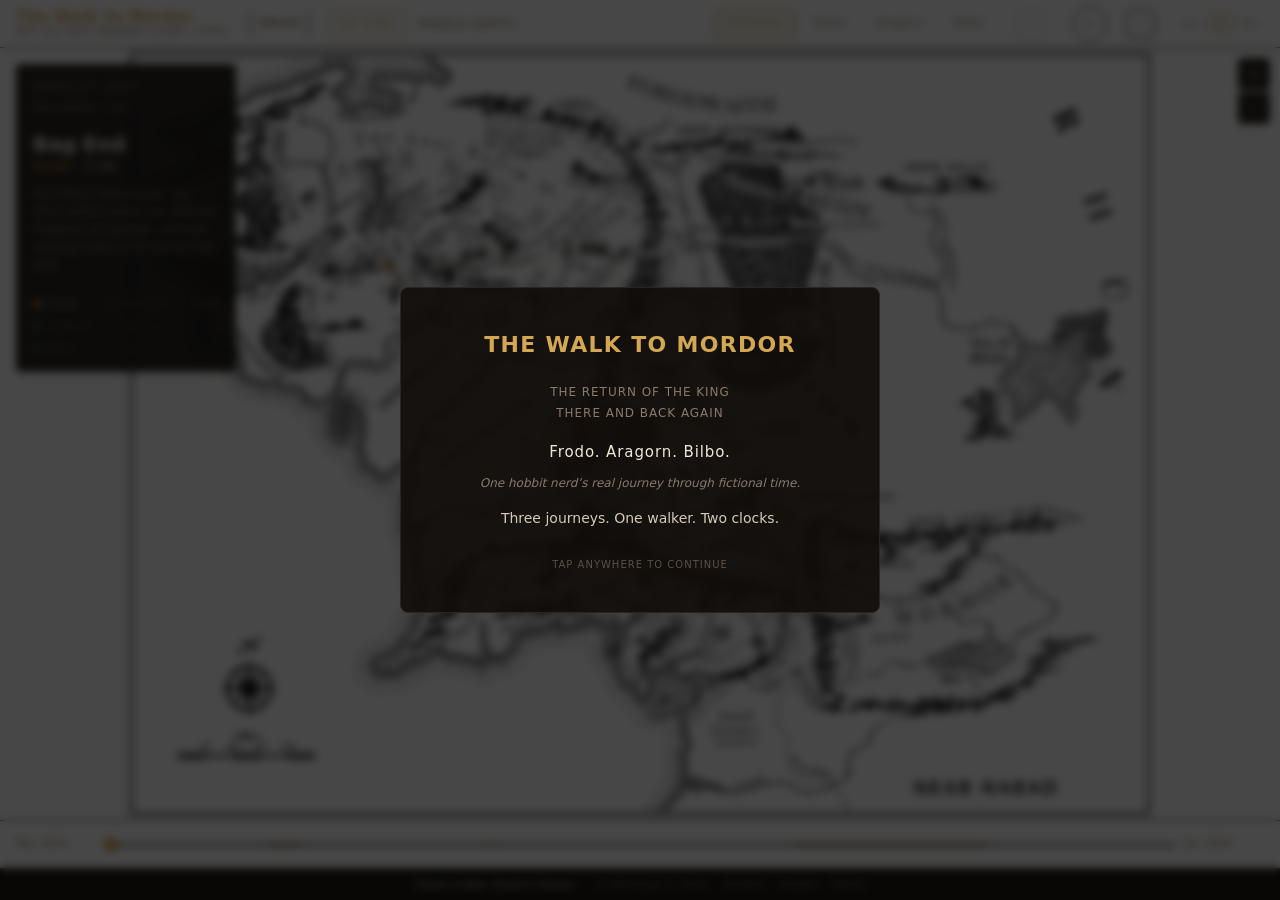
==== commit 847e23a2: "refactor(data): revise journey chronology text" ====
--- a/docs/static/index.html
+++ b/docs/static/index.html
@@ -255,7 +255,7 @@
         ↔ Between Walking Challenges
       </div>
       <div class="timeline-badge timeline-badge--gap" id="gap-badge" hidden>
-        Many Years Later…
+        Many Years Pass…
       </div>
 
       <!-- Floating map controls: zoom + reset, top-right ─────────────────────────────── -->
